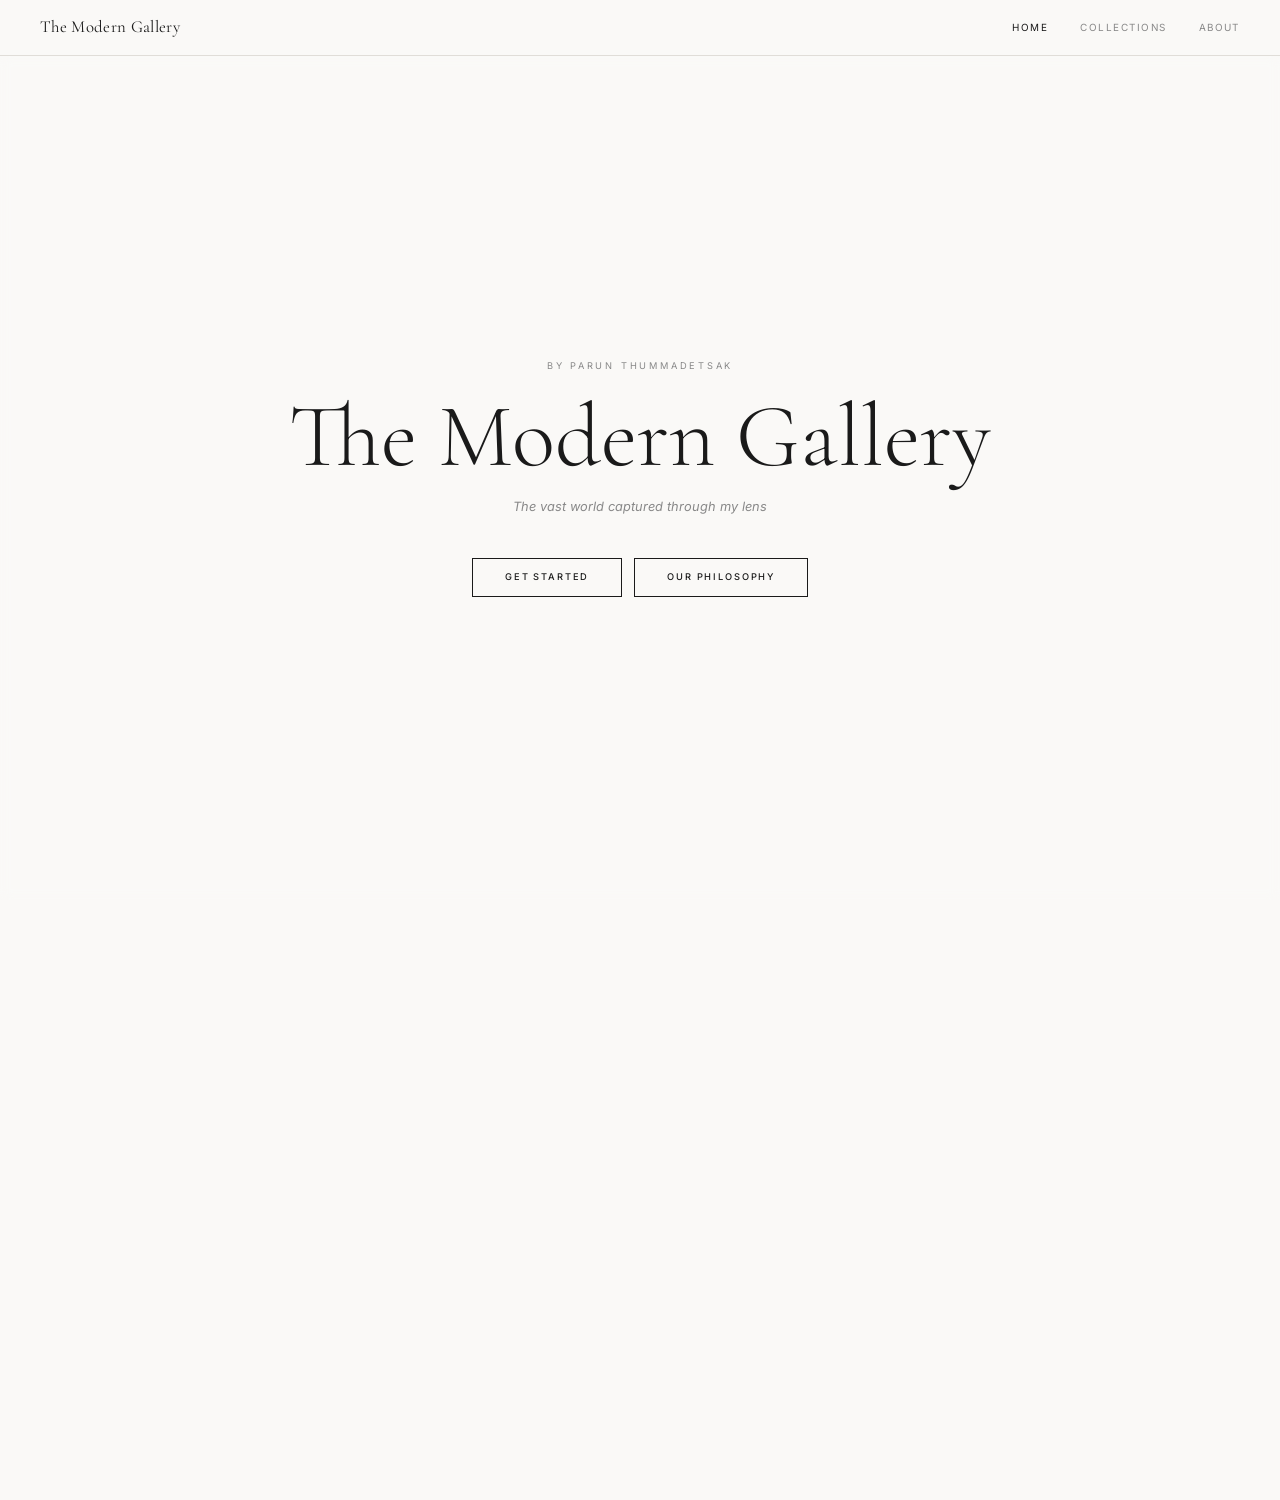
==== index.html @ 80adcd00 "revamped UI" ====
<!DOCTYPE html>
<html lang="en">
<head>
    <meta charset="UTF-8">
    <meta name="viewport" content="width=device-width, initial-scale=1.0">
    <link rel="stylesheet" href="css/style.css">
    <link rel="stylesheet" href="https://unpkg.com/leaflet@1.9.4/dist/leaflet.css" />
    <title>Home — The Modern Gallery</title>
</head>
<body>

<nav>
  <a href="index.html" class="nav__brand">The Modern Gallery</a>
  <div class="nav__links">
    <a href="index.html" class="active">Home</a>
    <a href="collections.html">Collections</a>
    <a href="about.html">About</a>
  </div>
</nav>

<div class="wrapper">

  <div class="home_grid">
    <img src="https://images.unsplash.com/photo-1774634573601-86cc7c331976?w=400&auto=format&fit=crop&q=60&ixlib=rb-4.1.0&ixid=M3wxMjA3fDB8MHxmZWF0dXJlZC1waG90b3MtZmVlZHwzfHx8ZW58MHx8fHx8" class="placeholder" alt="">
    <img src="https://images.unsplash.com/photo-1773904030888-ce95f617658b?w=400&auto=format&fit=crop&q=60&ixlib=rb-4.1.0&ixid=M3wxMjA3fDB8MHxmZWF0dXJlZC1waG90b3MtZmVlZHwxMHx8fGVufDB8fHx8fA%3D%3D" class="placeholder" alt="">
    <img src="https://plus.unsplash.com/premium_photo-1685077721477-a4bc728512ef?w=400&auto=format&fit=crop&q=60&ixlib=rb-4.1.0&ixid=M3wxMjA3fDB8MHxmZWF0dXJlZC1waG90b3MtZmVlZHwxMXx8fGVufDB8fHx8fA%3D%3D" class="placeholder" alt="">
    <img src="https://images.unsplash.com/photo-1776111463661-70ba4bb6d246?w=400&auto=format&fit=crop&q=60&ixlib=rb-4.1.0&ixid=M3wxMjA3fDB8MHxmZWF0dXJlZC1waG90b3MtZmVlZHwxOHx8fGVufDB8fHx8fA%3D%3D" class="placeholder" alt="">
    <img src="https://images.unsplash.com/photo-1769626124690-add9f2e7d15d?w=400&auto=format&fit=crop&q=60&ixlib=rb-4.1.0&ixid=M3wxMjA3fDB8MHxmZWF0dXJlZC1waG90b3MtZmVlZHwyNHx8fGVufDB8fHx8fA%3D%3D" class="placeholder" alt="">
    <img src="https://images.unsplash.com/photo-1769679948019-0df6b200b3d2?w=400&auto=format&fit=crop&q=60&ixlib=rb-4.1.0&ixid=M3wxMjA3fDB8MHxmZWF0dXJlZC1waG90b3MtZmVlZHwyNnx8fGVufDB8fHx8fA%3D%3D" class="placeholder" alt="">
  </div>

  <div class="overlay-text">
    <p class="home-byline">By Parun Thummadetsak</p>
    <h1 class="home-title">The Modern Gallery</h1>
    <p class="home-tagline">The vast world captured through my lens</p>
    <div class="home-actions">
      <a href="collections.html" class="home-button">Get Started</a>
      <a href="about.html" class="home-button">Our Philosophy</a>
    </div>
  </div>

</div>

<div id="map"></div>
<script src="https://unpkg.com/leaflet@1.9.4/dist/leaflet.js"></script>
<script src="js/leaflet.js"></script>

</body>
</html>
---- css/style.css ----
/* ─── Fonts ─── */
@import url('https://fonts.googleapis.com/css2?family=Cormorant+Garamond:ital,wght@0,300;0,400;1,300&family=Inter:wght@300;400;500&display=swap');

/* ─── Tokens ─── */
:root {
  --color-bg: #faf9f7;
  --color-text: #1a1a1a;
  --color-text-muted: #888;
  --color-border: #e0ddd8;
  --font-serif: 'Cormorant Garamond', Georgia, serif;
  --font-sans: 'Inter', system-ui, -apple-system, sans-serif;
  --max-width: 1280px;
}

/* ─── Reset ─── */
*, *::before, *::after {
  box-sizing: border-box;
  margin: 0;
  padding: 0;
}

html {
  scroll-behavior: smooth;
}

body {
  font-family: var(--font-sans);
  background: var(--color-bg);
  color: var(--color-text);
  font-size: 14px;
  line-height: 1.6;
  -webkit-font-smoothing: antialiased;
}

a {
  color: inherit;
  text-decoration: none;
}

img {
  display: block;
}

/* ─── Navigation ─── */
nav {
  position: sticky;
  top: 0;
  z-index: 100;
  background: var(--color-bg);
  border-bottom: 1px solid var(--color-border);
  padding: 0 40px;
  height: 56px;
  display: flex;
  align-items: center;
  justify-content: space-between;
}

.nav__brand {
  font-family: var(--font-serif);
  font-size: 1.05rem;
  font-weight: 400;
  letter-spacing: 0.02em;
  color: var(--color-text);
  transition: opacity 0.2s;
}

.nav__brand:hover {
  opacity: 0.65;
}

.nav__links {
  display: flex;
  gap: 32px;
}

.nav__links a {
  font-size: 0.62rem;
  font-weight: 400;
  letter-spacing: 0.15em;
  text-transform: uppercase;
  color: var(--color-text-muted);
  transition: color 0.2s;
}

.nav__links a:hover,
.nav__links a.active {
  color: var(--color-text);
}

/* ─── Home ─── */
.wrapper {
  position: relative;
  width: 100%;
  height: calc(100svh - 56px);
  min-height: 540px;
  overflow: hidden;
}

.home_grid {
  display: flex;
  height: 100%;
  gap: 3px;
}

.placeholder {
  flex: 1;
  min-width: 0;
  height: 100%;
  object-fit: cover;
}

.overlay-text {
  position: absolute;
  inset: 0;
  display: flex;
  flex-direction: column;
  align-items: center;
  justify-content: center;
  text-align: center;
  backdrop-filter: blur(6px);
  background: rgba(250, 249, 247, 0.52);
  z-index: 10;
  padding: 40px 24px;
}

.home-byline {
  font-size: 0.58rem;
  letter-spacing: 0.3em;
  text-transform: uppercase;
  color: var(--color-text-muted);
  margin-bottom: 20px;
}

.home-title {
  font-family: var(--font-serif);
  font-size: clamp(3rem, 7vw, 6rem);
  font-weight: 300;
  line-height: 0.95;
  margin-bottom: 18px;
}

.home-tagline {
  font-size: 0.8rem;
  font-style: italic;
  color: var(--color-text-muted);
  margin-bottom: 40px;
}

.home-actions {
  display: flex;
  gap: 12px;
  flex-wrap: wrap;
  justify-content: center;
}

.home-button {
  display: inline-block;
  padding: 11px 32px;
  font-size: 0.58rem;
  font-weight: 500;
  letter-spacing: 0.2em;
  text-transform: uppercase;
  border: 1px solid currentColor;
  color: var(--color-text);
  transition: background 0.22s, color 0.22s;
}

.home-button:hover {
  background: var(--color-text);
  color: var(--color-bg);
}

/* ─── Collections ─── */
.collections_header {
  max-width: var(--max-width);
  margin: 0 auto;
  padding: 72px 40px 0;
  display: grid;
  grid-template-columns: 1fr 1fr;
  gap: 40px;
  align-items: end;
}

.collections_label {
  font-size: 0.58rem;
  letter-spacing: 0.22em;
  text-transform: uppercase;
  color: var(--color-text-muted);
  margin-bottom: 14px;
}

.collections_heading {
  font-family: var(--font-serif);
  font-size: clamp(2.5rem, 5vw, 4rem);
  font-weight: 300;
  line-height: 1.05;
}

.collections_intro {
  font-size: 0.85rem;
  color: var(--color-text-muted);
  line-height: 1.8;
  max-width: 400px;
  margin-left: auto;
  padding-bottom: 4px;
}

.collections__tabs {
  max-width: var(--max-width);
  margin: 0 auto;
  display: flex;
  gap: 28px;
  border-bottom: 1px solid var(--color-border);
  padding: 40px 40px 0;
}

.collections__tab {
  font-size: 0.6rem;
  font-weight: 400;
  letter-spacing: 0.15em;
  text-transform: uppercase;
  padding: 0 0 14px;
  background: none;
  border: none;
  border-bottom: 1.5px solid transparent;
  color: var(--color-text-muted);
  cursor: pointer;
  transition: color 0.2s, border-color 0.2s;
  margin-bottom: -1px;
}

.collections__tab:hover {
  color: var(--color-text);
}

.collections__tab.active {
  color: var(--color-text);
  border-bottom-color: var(--color-text);
}

.collections__list {
  max-width: var(--max-width);
  margin: 0 auto;
  padding: 56px 40px 88px;
  display: flex;
  flex-direction: column;
  gap: 56px;
}

.album-card {
  display: grid;
  gap: 32px;
  align-items: end;
  cursor: pointer;
  transition: opacity 0.3s;
}

.album-card:hover {
  opacity: 0.75;
}

.album-card:nth-child(1) { grid-template-columns: 2fr 1fr; }
.album-card:nth-child(2) { grid-template-columns: 1fr 2fr; }
.album-card:nth-child(3) { grid-template-columns: 1.5fr 1fr; }
.album-card:nth-child(4) { grid-template-columns: 1fr 1.5fr; }

.album-card__image {
  width: 100%;
  aspect-ratio: 4 / 3;
  object-fit: cover;
  background: var(--color-border);
}

.album-card__info {
  padding-bottom: 8px;
}

.album-card__count {
  font-size: 0.58rem;
  font-weight: 400;
  letter-spacing: 0.22em;
  text-transform: uppercase;
  color: var(--color-text-muted);
  margin-bottom: 10px;
}

.album-card__name {
  font-family: var(--font-serif);
  font-size: 2.2rem;
  font-weight: 300;
  line-height: 1.1;
  margin-bottom: 12px;
}

.album-card__desc {
  font-size: 0.82rem;
  color: var(--color-text-muted);
  line-height: 1.75;
  max-width: 360px;
}

/* ─── Album page ─── */
.album-page {
  padding-bottom: 120px;
}

.album-page__back {
  display: inline-flex;
  align-items: center;
  gap: 8px;
  padding: 24px 40px;
  font-size: 0.6rem;
  font-weight: 400;
  letter-spacing: 0.15em;
  text-transform: uppercase;
  color: var(--color-text-muted);
  transition: color 0.2s;
}

.album-page__back:hover {
  color: var(--color-text);
}

.album-page__back svg {
  width: 12px;
  height: 12px;
}

.album-page__banner {
  position: relative;
  height: 340px;
  overflow: hidden;
  display: flex;
  align-items: flex-end;
  margin-bottom: 72px;
}

.album-page__banner-bg {
  position: absolute;
  inset: 0;
  display: flex;
  gap: 3px;
  align-items: stretch;
}

.album-page__banner-bg img {
  flex: 1;
  object-fit: cover;
  filter: blur(5px) brightness(0.7);
  opacity: 0.65;
  width: auto;
  height: 100%;
}

.album-page__banner-content {
  position: relative;
  z-index: 2;
  padding: 0 40px 44px;
  display: flex;
  align-items: flex-end;
  justify-content: space-between;
  width: 100%;
  max-width: var(--max-width);
  margin: 0 auto;
}

.album-page__name {
  font-family: var(--font-serif);
  font-size: clamp(2.5rem, 5vw, 4.5rem);
  font-weight: 300;
  color: #fff;
  line-height: 1;
}

.album-page__meta {
  text-align: right;
}

.album-page__meta-label {
  display: block;
  font-size: 0.58rem;
  letter-spacing: 0.2em;
  text-transform: uppercase;
  color: rgba(255, 255, 255, 0.6);
  margin-bottom: 2px;
}

.album-page__meta-count {
  display: block;
  font-family: var(--font-serif);
  font-size: 3rem;
  font-weight: 300;
  line-height: 1;
  color: #fff;
}

.album-page__photos {
  max-width: var(--max-width);
  margin: 0 auto;
  padding: 0 40px;
  display: flex;
  flex-direction: column;
  gap: 88px;
}

.photo-row {
  display: grid;
  gap: 40px;
  align-items: center;
}

.photo-row:nth-child(odd)  { grid-template-columns: 3fr 2fr; }
.photo-row:nth-child(even) { grid-template-columns: 2fr 3fr; }
.photo-row:nth-child(even) .photo-row__img { order: 2; }
.photo-row:nth-child(even) .photo-row__details { order: 1; }

.photo-row__img {
  width: 100%;
  aspect-ratio: 3 / 2;
  object-fit: cover;
  background: var(--color-border);
  cursor: zoom-in;
  transition: opacity 0.3s;
}

.photo-row__img:hover {
  opacity: 0.88;
}

.photo-row__number {
  font-size: 0.58rem;
  letter-spacing: 0.22em;
  text-transform: uppercase;
  color: var(--color-text-muted);
  margin-bottom: 14px;
}

.photo-row__title {
  font-family: var(--font-serif);
  font-size: 1.9rem;
  font-weight: 300;
  line-height: 1.15;
  margin-bottom: 14px;
}

.photo-row__desc {
  font-size: 0.83rem;
  color: var(--color-text-muted);
  line-height: 1.8;
}

/* ─── Photo modal ─── */
#photo-modal {
  display: none;
  position: fixed;
  inset: 0;
  z-index: 1000;
  background: rgba(8, 8, 8, 0.92);
  backdrop-filter: blur(14px);
  justify-content: center;
  align-items: center;
}

#photo-modal.open {
  display: flex;
}

#photo-modal__close {
  position: absolute;
  top: 24px;
  right: 28px;
  background: none;
  border: none;
  color: rgba(255, 255, 255, 0.45);
  font-size: 0.58rem;
  font-weight: 400;
  letter-spacing: 0.2em;
  text-transform: uppercase;
  cursor: pointer;
  transition: color 0.2s;
  padding: 8px;
  font-family: var(--font-sans);
}

#photo-modal__close:hover {
  color: #fff;
}

#photo-modal__img {
  max-width: 88vw;
  max-height: 88vh;
  object-fit: contain;
}

/* ─── About ─── */
.about {
  max-width: 680px;
  margin: 0 auto;
  padding: 72px 40px 120px;
}

.about__header {
  text-align: center;
  margin-bottom: 56px;
}

.about__label {
  font-size: 0.58rem;
  letter-spacing: 0.25em;
  text-transform: uppercase;
  color: var(--color-text-muted);
  margin-bottom: 14px;
}

.about__title {
  font-family: var(--font-serif);
  font-size: clamp(2.2rem, 5vw, 3.5rem);
  font-weight: 300;
  line-height: 1.1;
}

.about__banner {
  width: 100%;
  height: 380px;
  overflow: hidden;
  margin-bottom: 64px;
}

.about__banner img {
  width: 100%;
  height: 100%;
  object-fit: cover;
}

.about__section {
  margin-bottom: 56px;
  padding-top: 40px;
  border-top: 1px solid var(--color-border);
}

.about__heading {
  font-family: var(--font-serif);
  font-size: 2rem;
  font-weight: 300;
  margin-bottom: 20px;
  margin-top: 12px;
}

.about__body {
  font-size: 0.88rem;
  color: #555;
  line-height: 1.85;
  margin-bottom: 16px;
}

/* ─── Map ─── */
#map {
  height: 56vh;
  max-height: 480px;
  width: calc(100% - 80px);
  margin: 48px 40px 72px;
  border-radius: 8px;
  position: relative;
  z-index: 1;
}
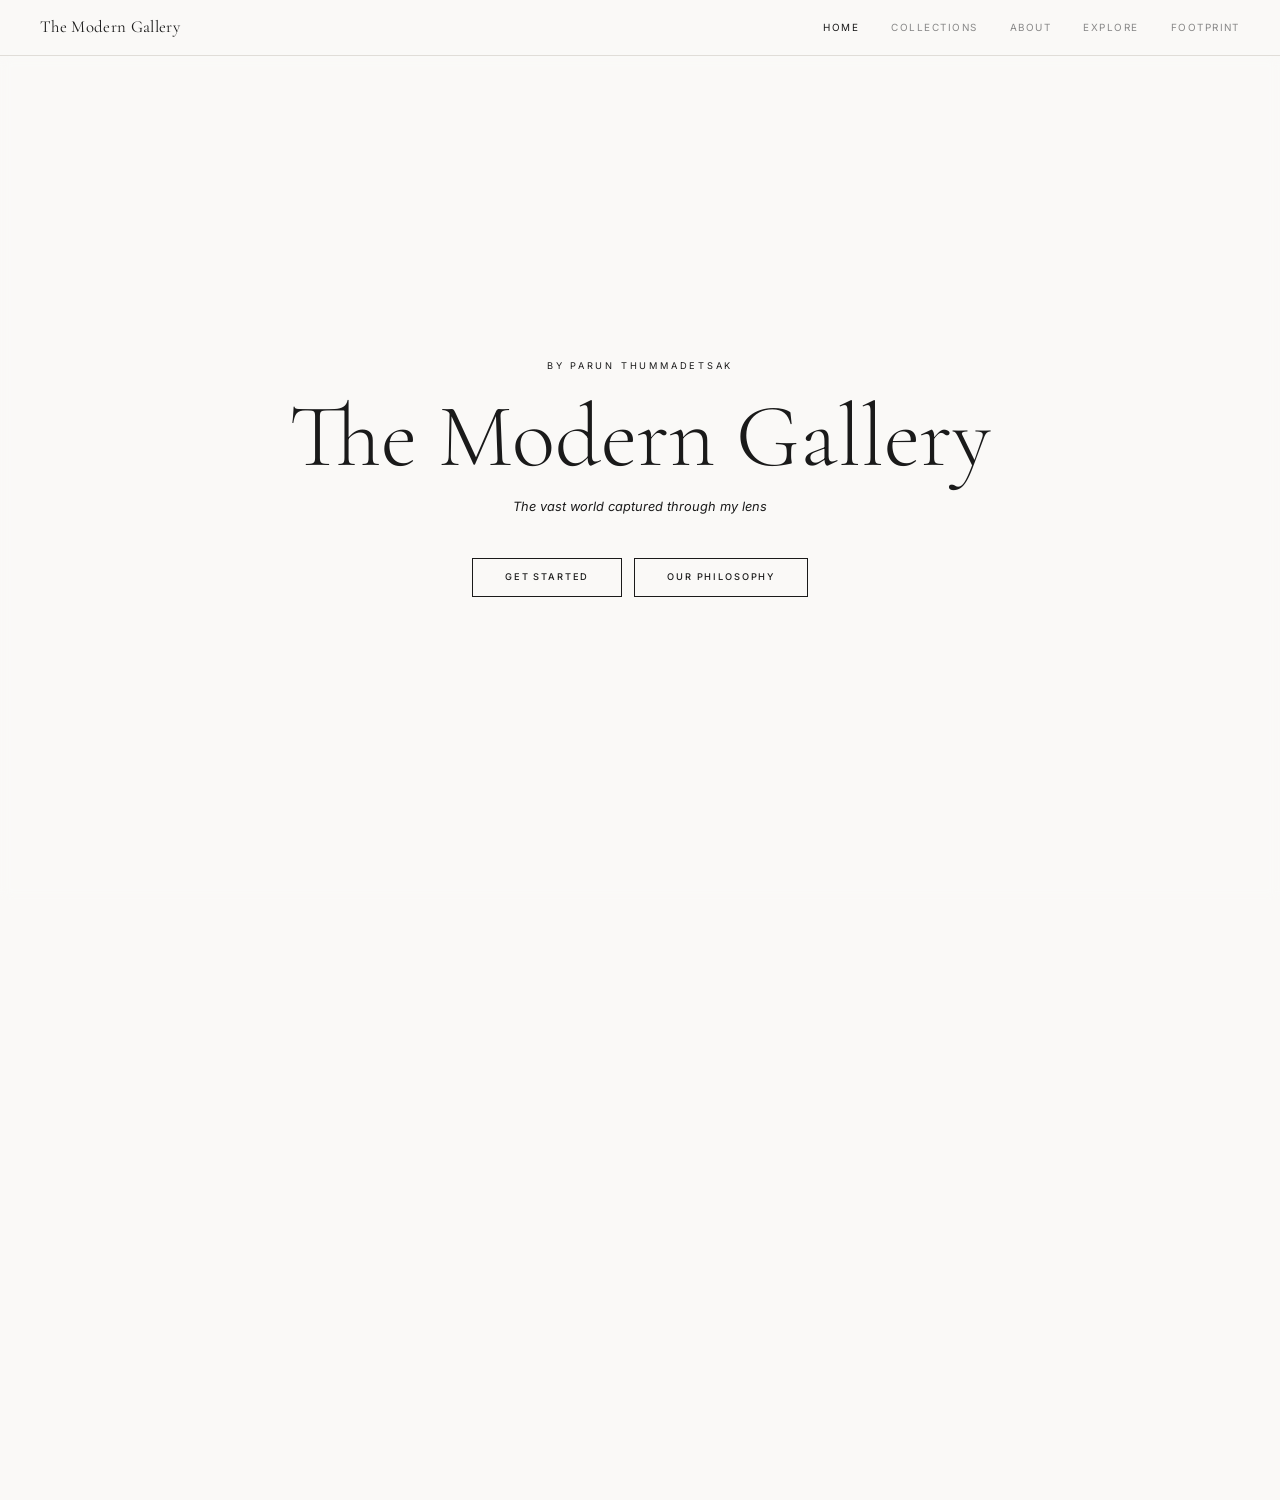
==== commit 82cc9747: "explore and footprint page" ====
--- a/index.html
+++ b/index.html
@@ -15,6 +15,8 @@
     <a href="index.html" class="active">Home</a>
     <a href="collections.html">Collections</a>
     <a href="about.html">About</a>
+    <a href="route-analysis.html">Explore</a>
+    <a href="city-footprint.html">Footprint</a>
   </div>
 </nav>
 
--- a/css/style.css
+++ b/css/style.css
@@ -127,7 +127,7 @@
   font-size: 0.58rem;
   letter-spacing: 0.3em;
   text-transform: uppercase;
-  color: var(--color-text-muted);
+  color: var(--color-text);
   margin-bottom: 20px;
 }
 
@@ -142,7 +142,7 @@
 .home-tagline {
   font-size: 0.8rem;
   font-style: italic;
-  color: var(--color-text-muted);
+  color: var(--color-text);
   margin-bottom: 40px;
 }
 
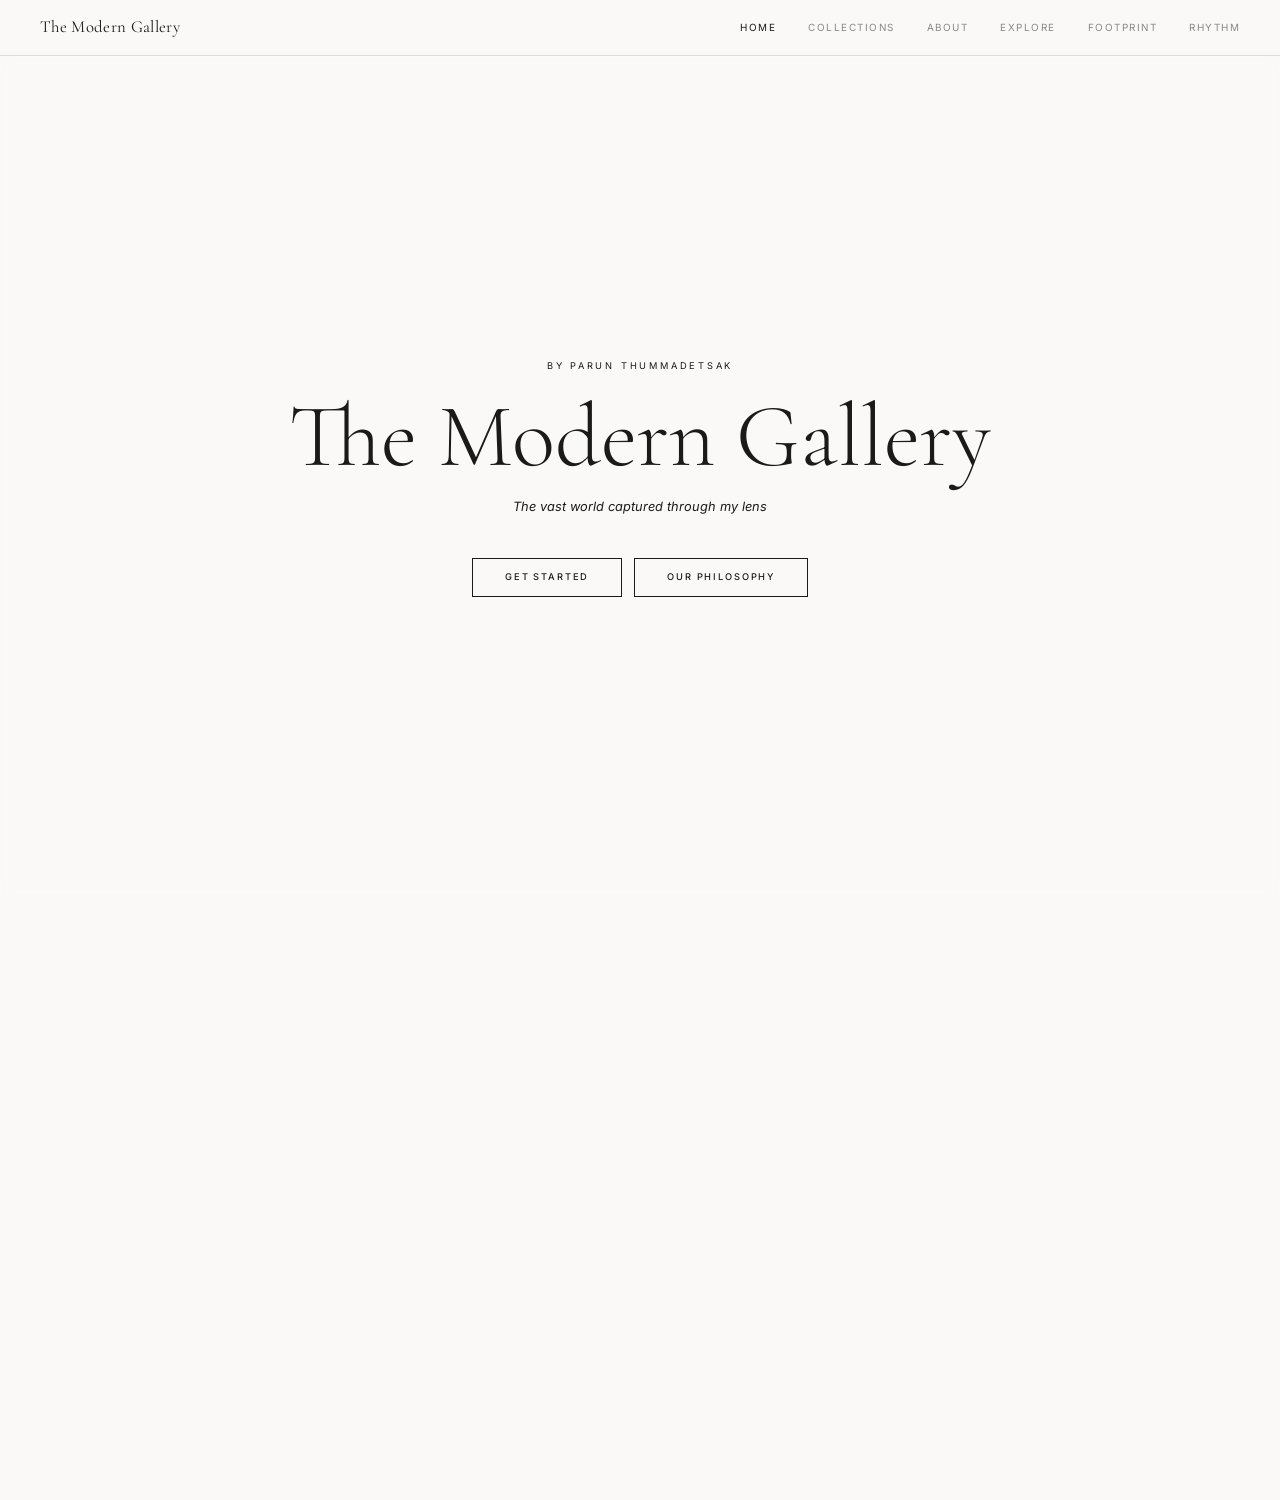
==== commit 5ad0abd4: "Rythm Clock" ====
--- a/index.html
+++ b/index.html
@@ -17,6 +17,7 @@
     <a href="about.html">About</a>
     <a href="route-analysis.html">Explore</a>
     <a href="city-footprint.html">Footprint</a>
+    <a href="temporal-rhythm.html">Rhythm</a>
   </div>
 </nav>
 
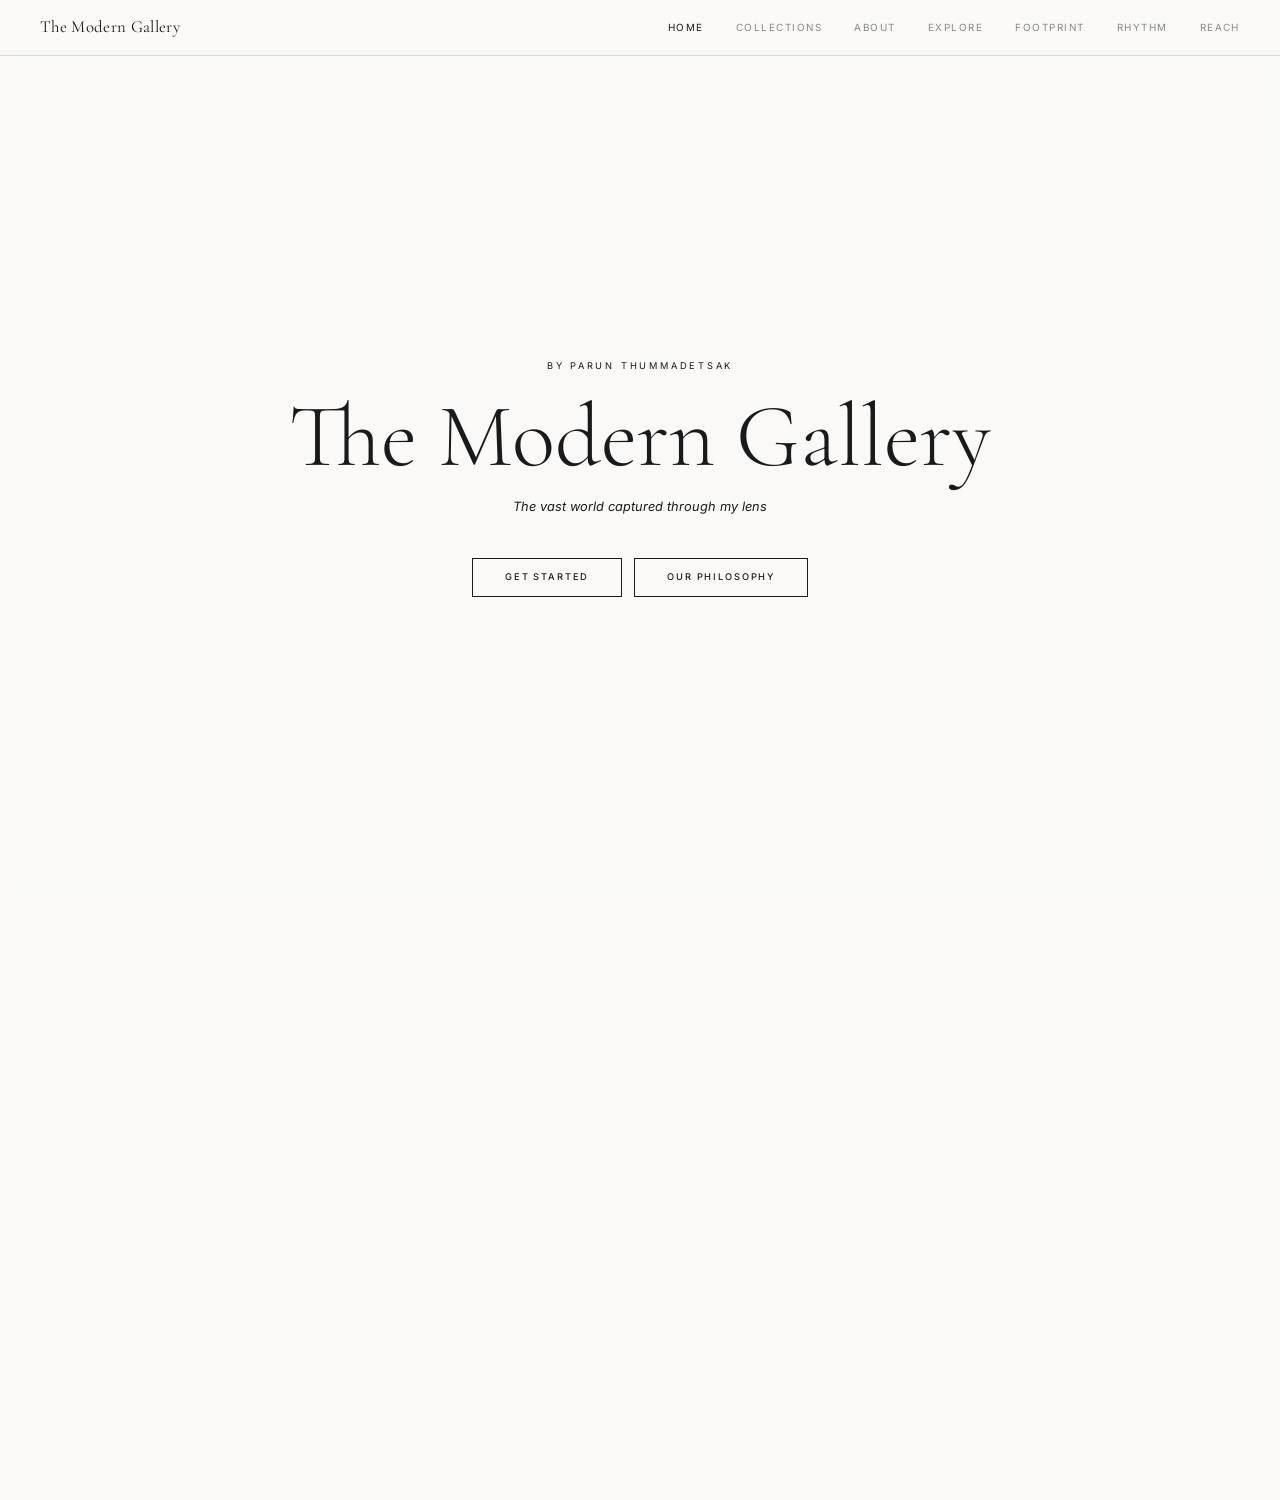
==== commit cb806642: "reaching algorithm" ====
--- a/index.html
+++ b/index.html
@@ -18,6 +18,7 @@
     <a href="route-analysis.html">Explore</a>
     <a href="city-footprint.html">Footprint</a>
     <a href="temporal-rhythm.html">Rhythm</a>
+    <a href="hotel-reach.html">Reach</a>
   </div>
 </nav>
 
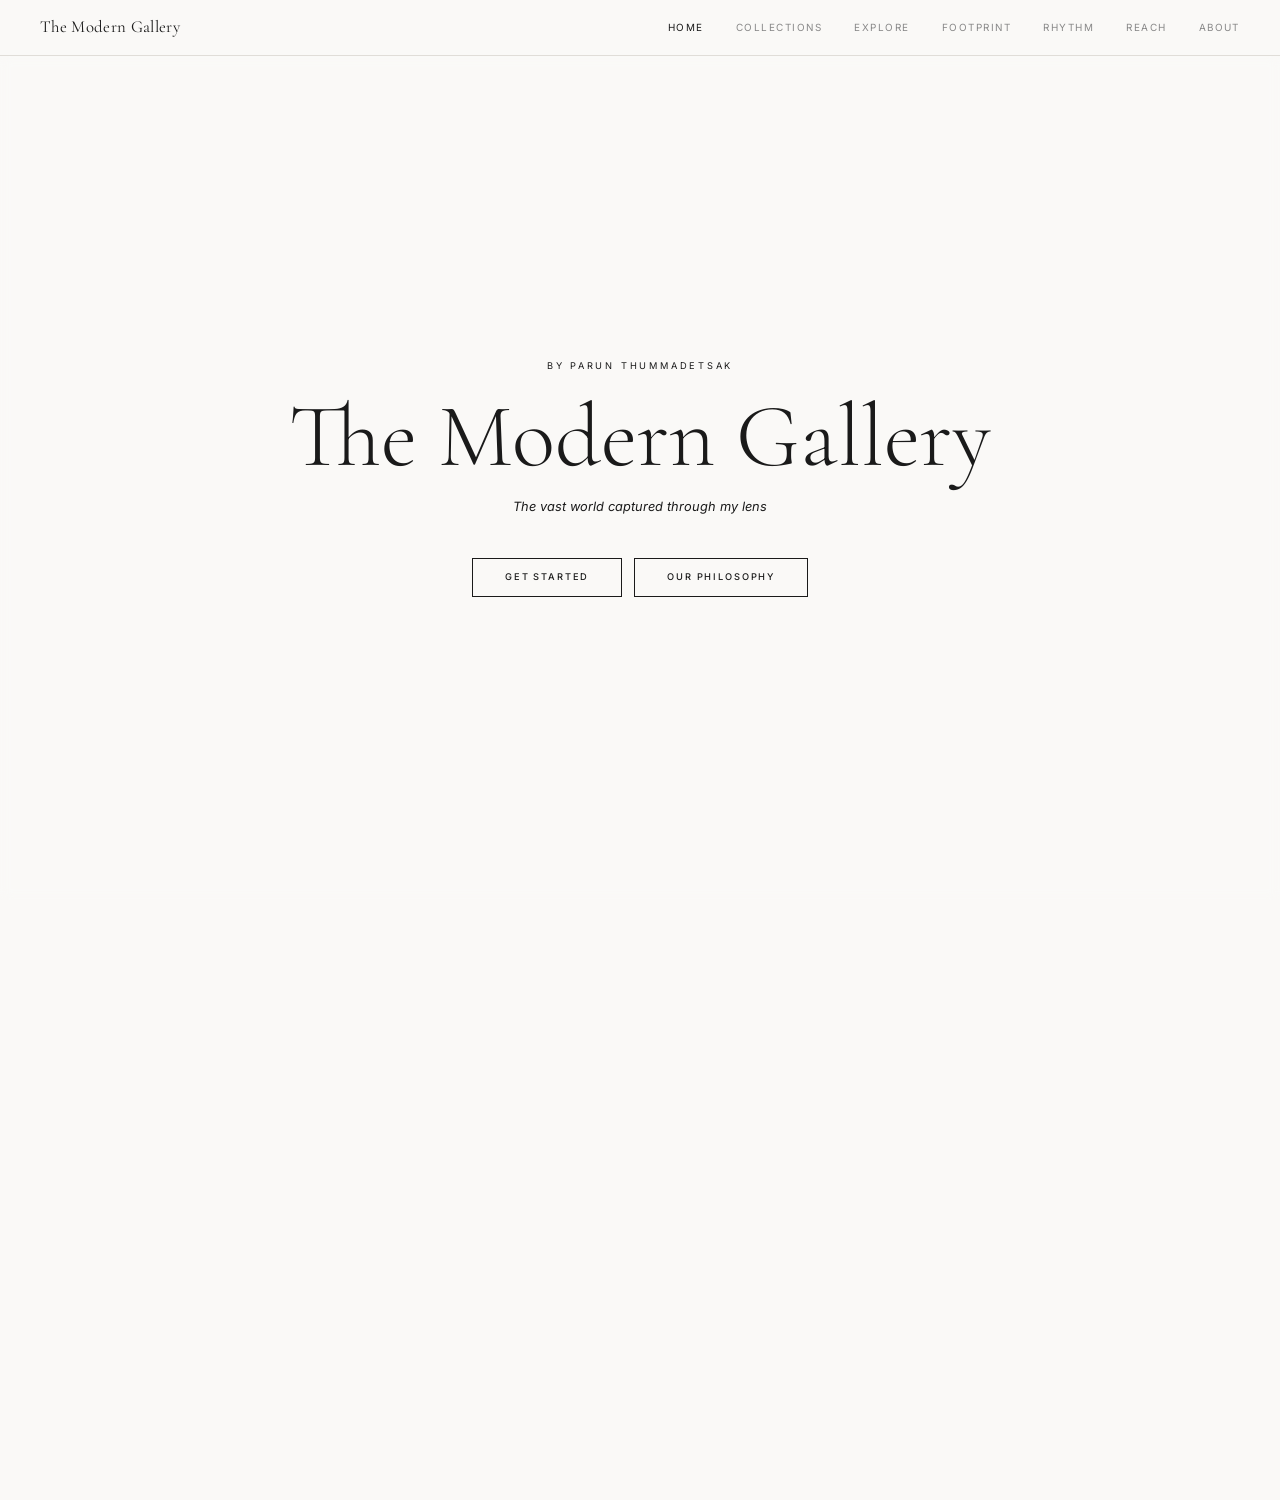
==== commit eda7f000: "visible collections" ====
--- a/index.html
+++ b/index.html
@@ -14,11 +14,11 @@
   <div class="nav__links">
     <a href="index.html" class="active">Home</a>
     <a href="collections.html">Collections</a>
-    <a href="about.html">About</a>
     <a href="route-analysis.html">Explore</a>
     <a href="city-footprint.html">Footprint</a>
     <a href="temporal-rhythm.html">Rhythm</a>
     <a href="hotel-reach.html">Reach</a>
+    <a href="about.html">About</a>
   </div>
 </nav>
 
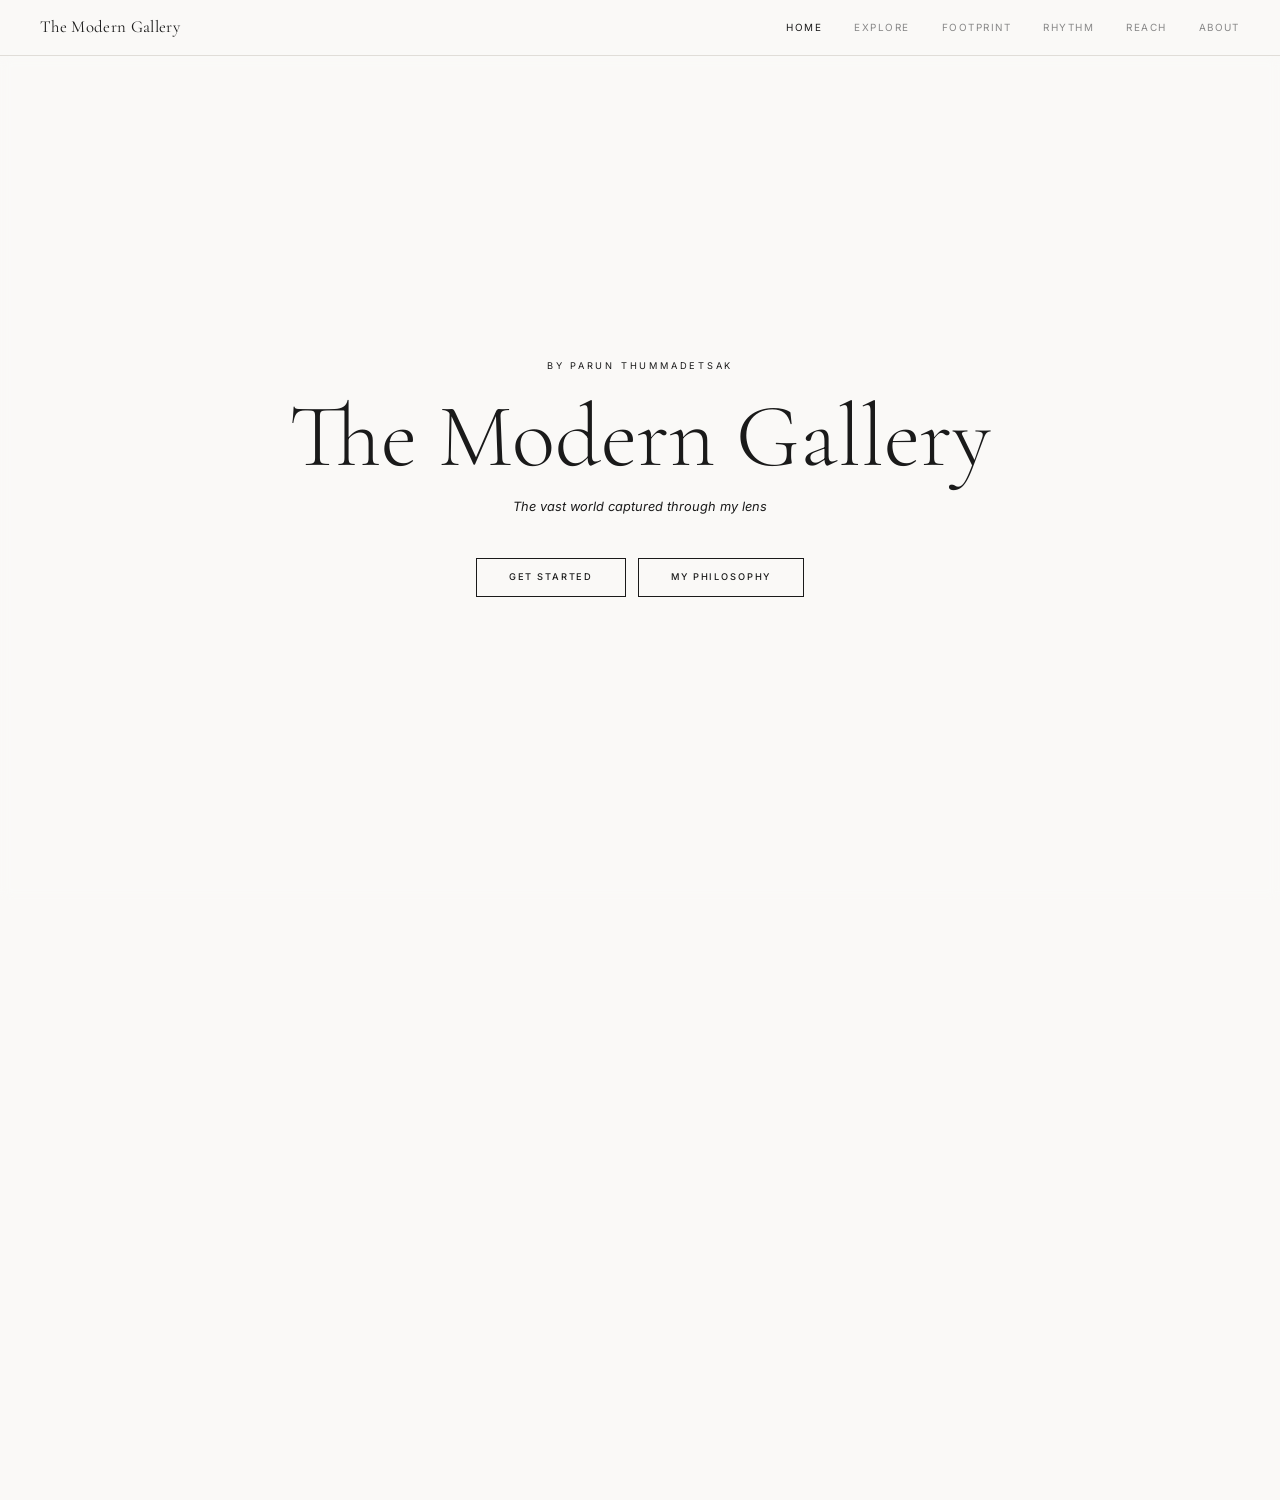
==== commit ab0c314d: "remove collections and fix hyperlink" ====
--- a/index.html
+++ b/index.html
@@ -13,7 +13,6 @@
   <a href="index.html" class="nav__brand">The Modern Gallery</a>
   <div class="nav__links">
     <a href="index.html" class="active">Home</a>
-    <a href="collections.html">Collections</a>
     <a href="route-analysis.html">Explore</a>
     <a href="city-footprint.html">Footprint</a>
     <a href="temporal-rhythm.html">Rhythm</a>
@@ -38,8 +37,8 @@
     <h1 class="home-title">The Modern Gallery</h1>
     <p class="home-tagline">The vast world captured through my lens</p>
     <div class="home-actions">
-      <a href="collections.html" class="home-button">Get Started</a>
-      <a href="about.html" class="home-button">Our Philosophy</a>
+      <a href="route-analysis.html" class="home-button">Get Started</a>
+      <a href="about.html" class="home-button">My Philosophy</a>
     </div>
   </div>
 
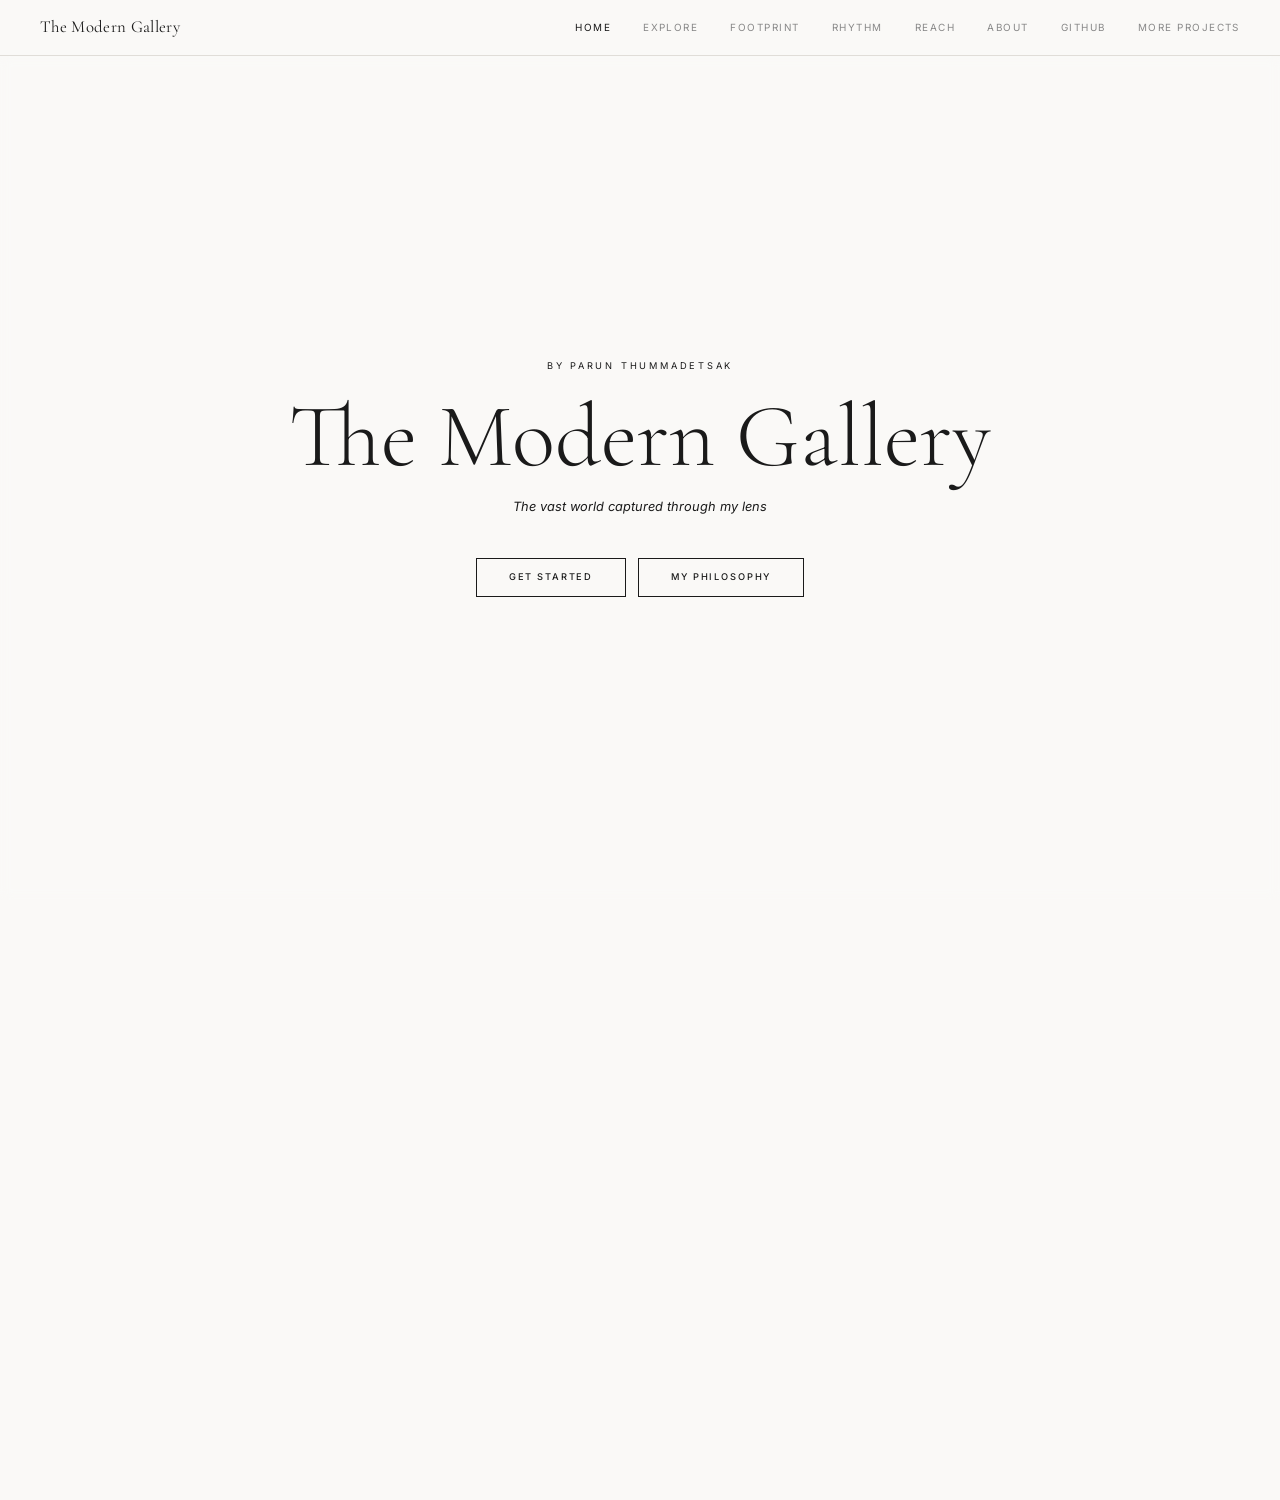
==== commit 73cf48b5: "add github to nav" ====
--- a/index.html
+++ b/index.html
@@ -18,6 +18,8 @@
     <a href="temporal-rhythm.html">Rhythm</a>
     <a href="hotel-reach.html">Reach</a>
     <a href="about.html">About</a>
+    <a href="https://github.com/Neilos-Thumm" target="_blank" rel="noopener">Github</a>
+    <a href="https://www.nileparun.com/" target="_blank" rel="noopener">More Projects</a>
   </div>
 </nav>
 
